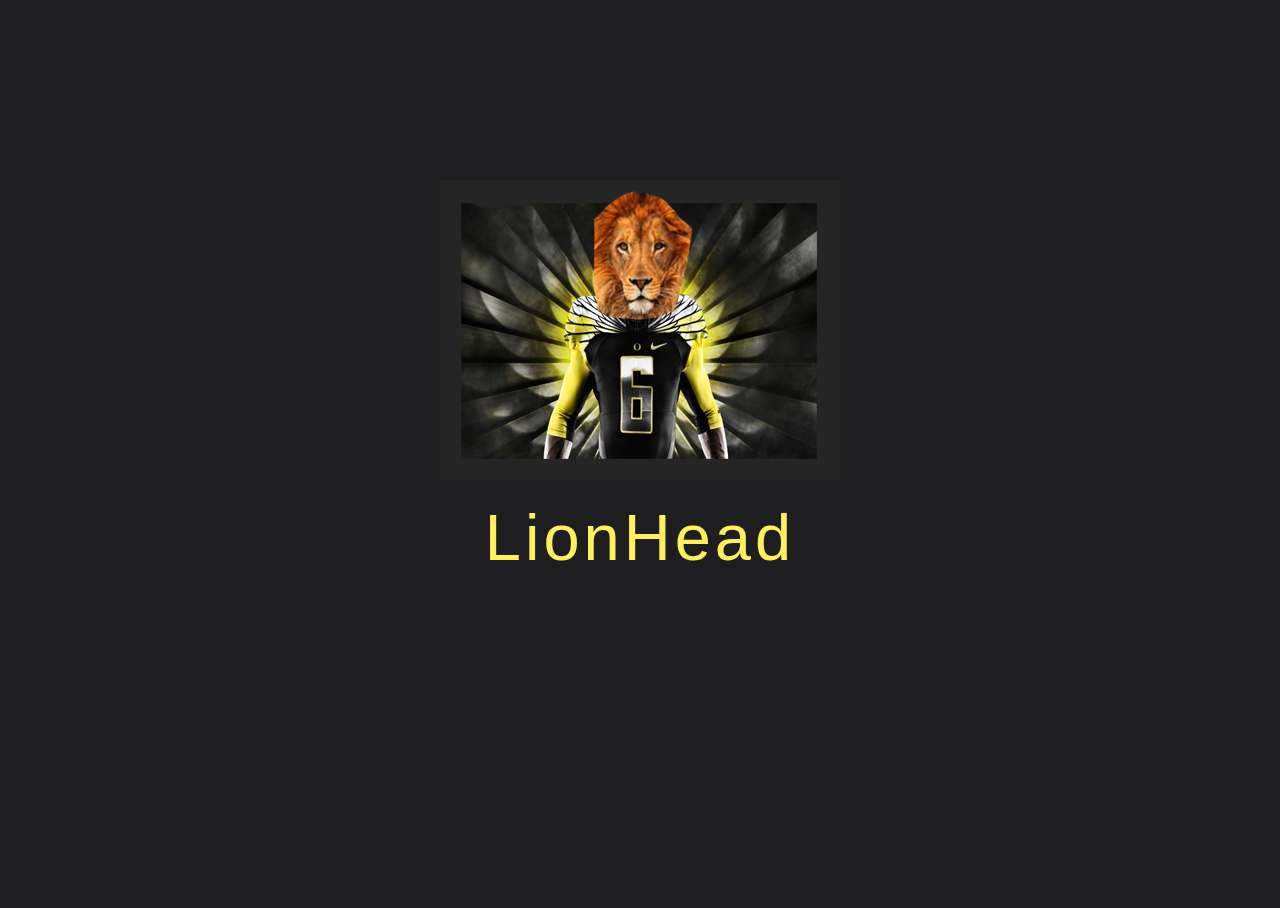
==== index.html @ bdf2914d "changed files" ====
<!DOCTYPE html>
<html lang="en">
  <head>
    <meta charset="utf-8">
    <title>LionHead</title>
    <link rel="stylesheet" href="css/normalize.css">
    <link rel="stylesheet" href="css/lightbox.css">
    <link rel="stylesheet" href="css/stylesheets.css">
     <link rel="stylesheet" href="css/animate.min.css">
    <script src="http://ajax.googleapis.com/ajax/libs/jquery/2.1.1/jquery.min.js"></script>
    <script src="javascript/lightbox.js"></script>
 </head>

<body>
	<section id="container">
		<section id="centeredImage">
			<a href="./gallery.html"><img src="img/logo.png"></a> <!--Change image-->
			<h1 class="animated rollIn">LionHead</h1> <!--Change your own title  and Go to http://daneden.github.io/animate.css/ Find the effect you want your text to do and replace the bounceIn with another name-->
	</section>


</body>

</html>
---- css/stylesheets.css ----
body {
  background-color: #1e1d1f; /* change background color */
  text-align: center;
  color: #ffee5e;  /* change font color */
  line-height: 36px;
  -webkit-font-smoothing: antialiased;
  text-rendering: optimizeLegibility;
  font-family: 'Helvetica Neue', Helvetica, sans-serif;
}

body,html {
  height: 100%;

}
a, a:active, a:visited {
  color: #0066CC;
}

h1, h2, h3, h4 {
  font-weight: 300;
  letter-spacing: 4px; /* change */
}

h1 {
  font-size: 65px; /* change */
  line-height: 36px;
  margin: 1.6875rem 0;
}

#container {
  background-image: url("../img/background.png"); /* change */
  min-height: 100%;
  max-width: 960px;
  margin: 0 auto;
}

p {
  font-size: 24px;
}

#centeredImage {
    position: absolute;
    height: 60%;
    width: 69%;
    margin: auto;
    top: 0; 
    bottom: 0; 
    left: 0;
    right: 0;
    text-align: center;

}
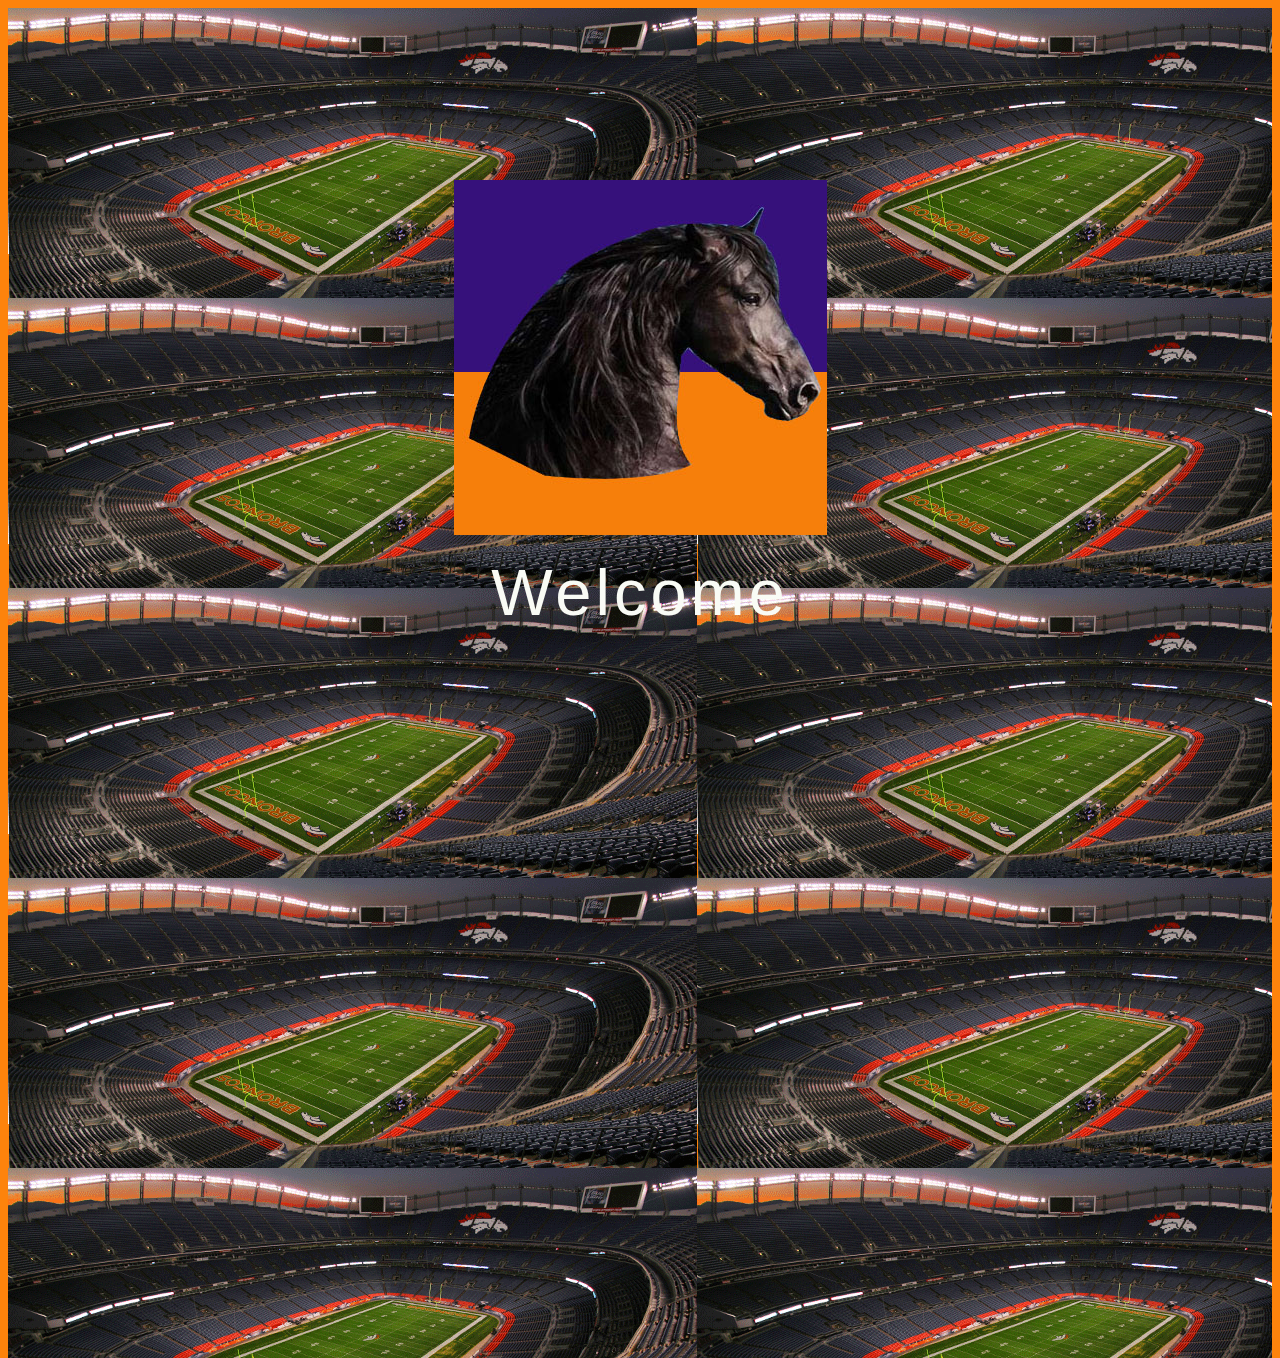
==== commit 8893fd4c: "files" ====
--- a/index.html
+++ b/index.html
@@ -2,7 +2,7 @@
 <html lang="en">
   <head>
     <meta charset="utf-8">
-    <title>LionHead</title>
+    <title>Micah's Art</title>
     <link rel="stylesheet" href="css/normalize.css">
     <link rel="stylesheet" href="css/lightbox.css">
     <link rel="stylesheet" href="css/stylesheets.css">
@@ -14,8 +14,8 @@
 <body>
 	<section id="container">
 		<section id="centeredImage">
-			<a href="./gallery.html"><img src="img/logo.png"></a> <!--Change image-->
-			<h1 class="animated rollIn">LionHead</h1> <!--Change your own title  and Go to http://daneden.github.io/animate.css/ Find the effect you want your text to do and replace the bounceIn with another name-->
+			<a href="./gallery.html"><img src="img/broncoslogo.jpg"></a> <!--Change image-->
+			<h1 class="animated rotateInUpLeft">Welcome</h1> <!--Change your own title  and Go to http://daneden.github.io/animate.css/ Find the effect you want your text to do and replace the bounceIn with another name-->
 	</section>
 
 
--- a/css/stylesheets.css
+++ b/css/stylesheets.css
@@ -1,8 +1,8 @@
 
 body {
-  background-color: #1e1d1f; /* change background color */
+  background-color: #fd830c; /* change background color */
   text-align: center;
-  color: #ffee5e;  /* change font color */
+  color: #f9fbf5;  /* change font color */
   line-height: 36px;
   -webkit-font-smoothing: antialiased;
   text-rendering: optimizeLegibility;
@@ -14,7 +14,7 @@
 
 }
 a, a:active, a:visited {
-  color: #0066CC;
+  color: #fd830c;
 }
 
 h1, h2, h3, h4 {
@@ -29,9 +29,9 @@
 }
 
 #container {
-  background-image: url("../img/background.png"); /* change */
-  min-height: 100%;
-  max-width: 960px;
+  background-image: url("../img/broncosstadium.gif"); /* change */
+  min-height: 150%;
+  max-width: 2000px;
   margin: 0 auto;
 }
 
